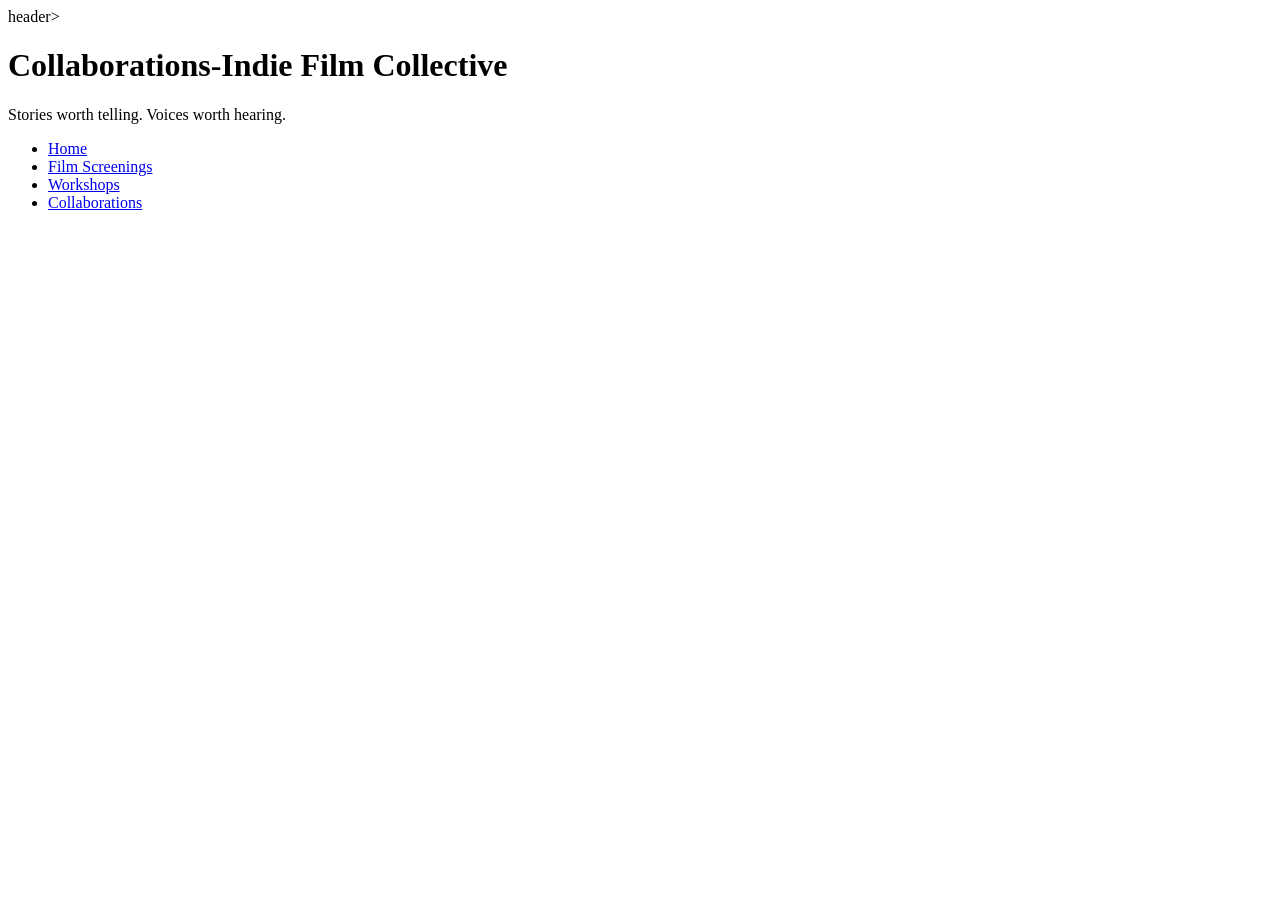
==== collaborations.html @ 84dc1e85 "added new pages/files" ====
<!DOCTYPE html>
<html lang="en">

<head>
    <meta charset="UTF-8">
    <meta name="viewport" content="width=device-width, initial-scale=1.0">
    <title>membership bl bla</title>
</head>

<body>
    header>
    <h1>Collaborations-Indie Film Collective</h1>
    <p>Stories worth telling. Voices worth hearing.</p>
    </header>
    <ul>
        <li><a href="#">Home</a></li>
        <li><a href="screenings.html">Film Screenings</a></li>
        <li><a href="workshops.html">Workshops</a></li>
        <li><a href="collaborations.html">Collaborations</a></li>
    </ul>
</body>

</html>
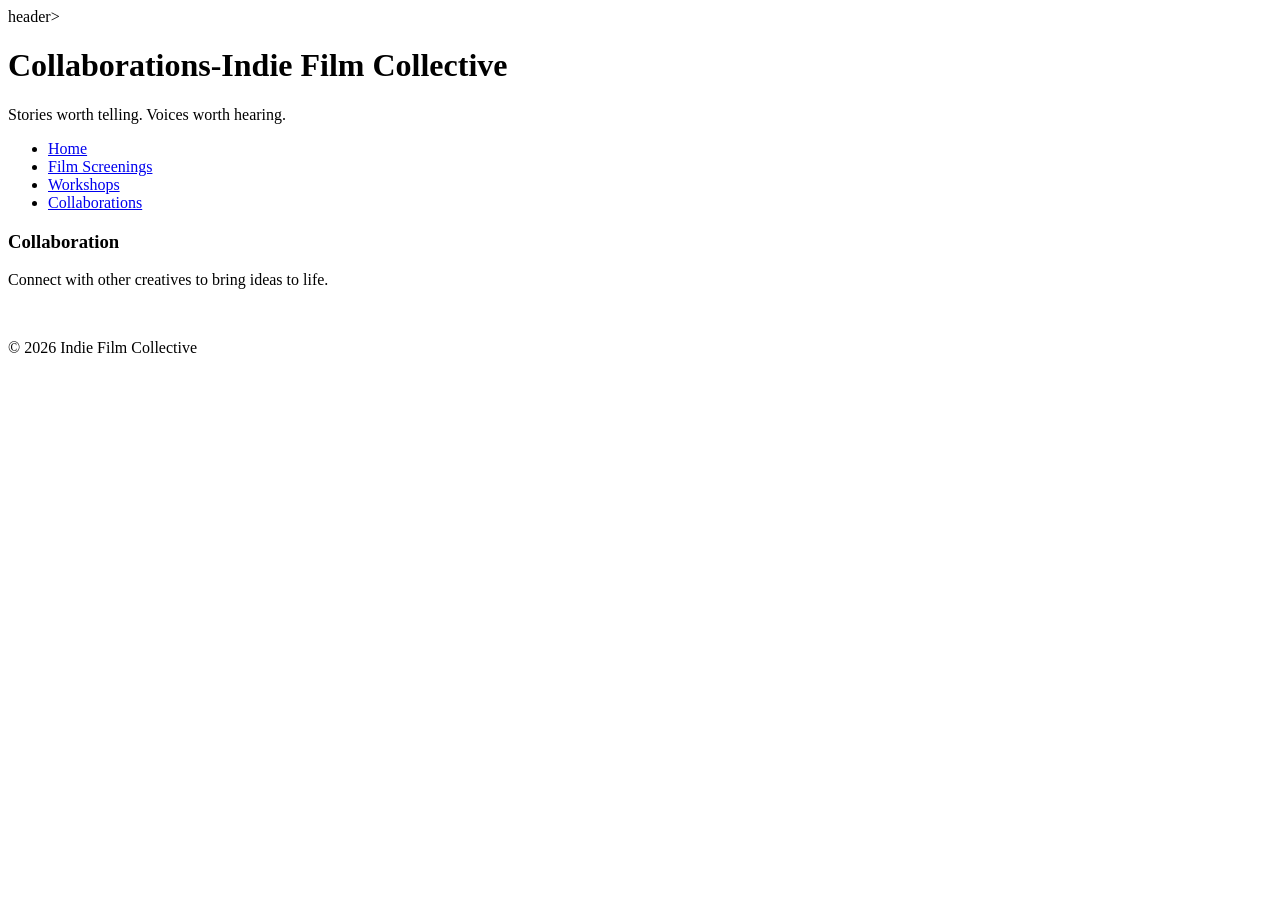
==== commit 8093a041: "added home/index.html and css styles" ====
--- a/collaborations.html
+++ b/collaborations.html
@@ -4,6 +4,7 @@
 <head>
     <meta charset="UTF-8">
     <meta name="viewport" content="width=device-width, initial-scale=1.0">
+    <link rel="stylesheet" href="styles.css">
     <title>membership bl bla</title>
 </head>
 
@@ -12,12 +13,26 @@
     <h1>Collaborations-Indie Film Collective</h1>
     <p>Stories worth telling. Voices worth hearing.</p>
     </header>
-    <ul>
-        <li><a href="#">Home</a></li>
-        <li><a href="screenings.html">Film Screenings</a></li>
-        <li><a href="workshops.html">Workshops</a></li>
-        <li><a href="collaborations.html">Collaborations</a></li>
-    </ul>
+    <nav>
+        <ul>
+            <li><a href="index.html">Home</a></li>
+            <li><a href="screenings.html">Film Screenings</a></li>
+            <li><a href="workshops.html">Workshops</a></li>
+            <li><a href="collaborations.html">Collaborations</a></li>
+        </ul>
+    </nav>
+    <main>
+        <section id="collaborations">
+            <h3>Collaboration</h3>
+            <p>Connect with other creatives to bring ideas to life.</p>
+            <img src="images/collaboration.jpg" width="500" alt="">
+        </section>
+        </div>
+        </section>
+    </main>
+    <footer>
+        <p>&copy; 2026 Indie Film Collective</p>
+    </footer>
 </body>
 
 </html>
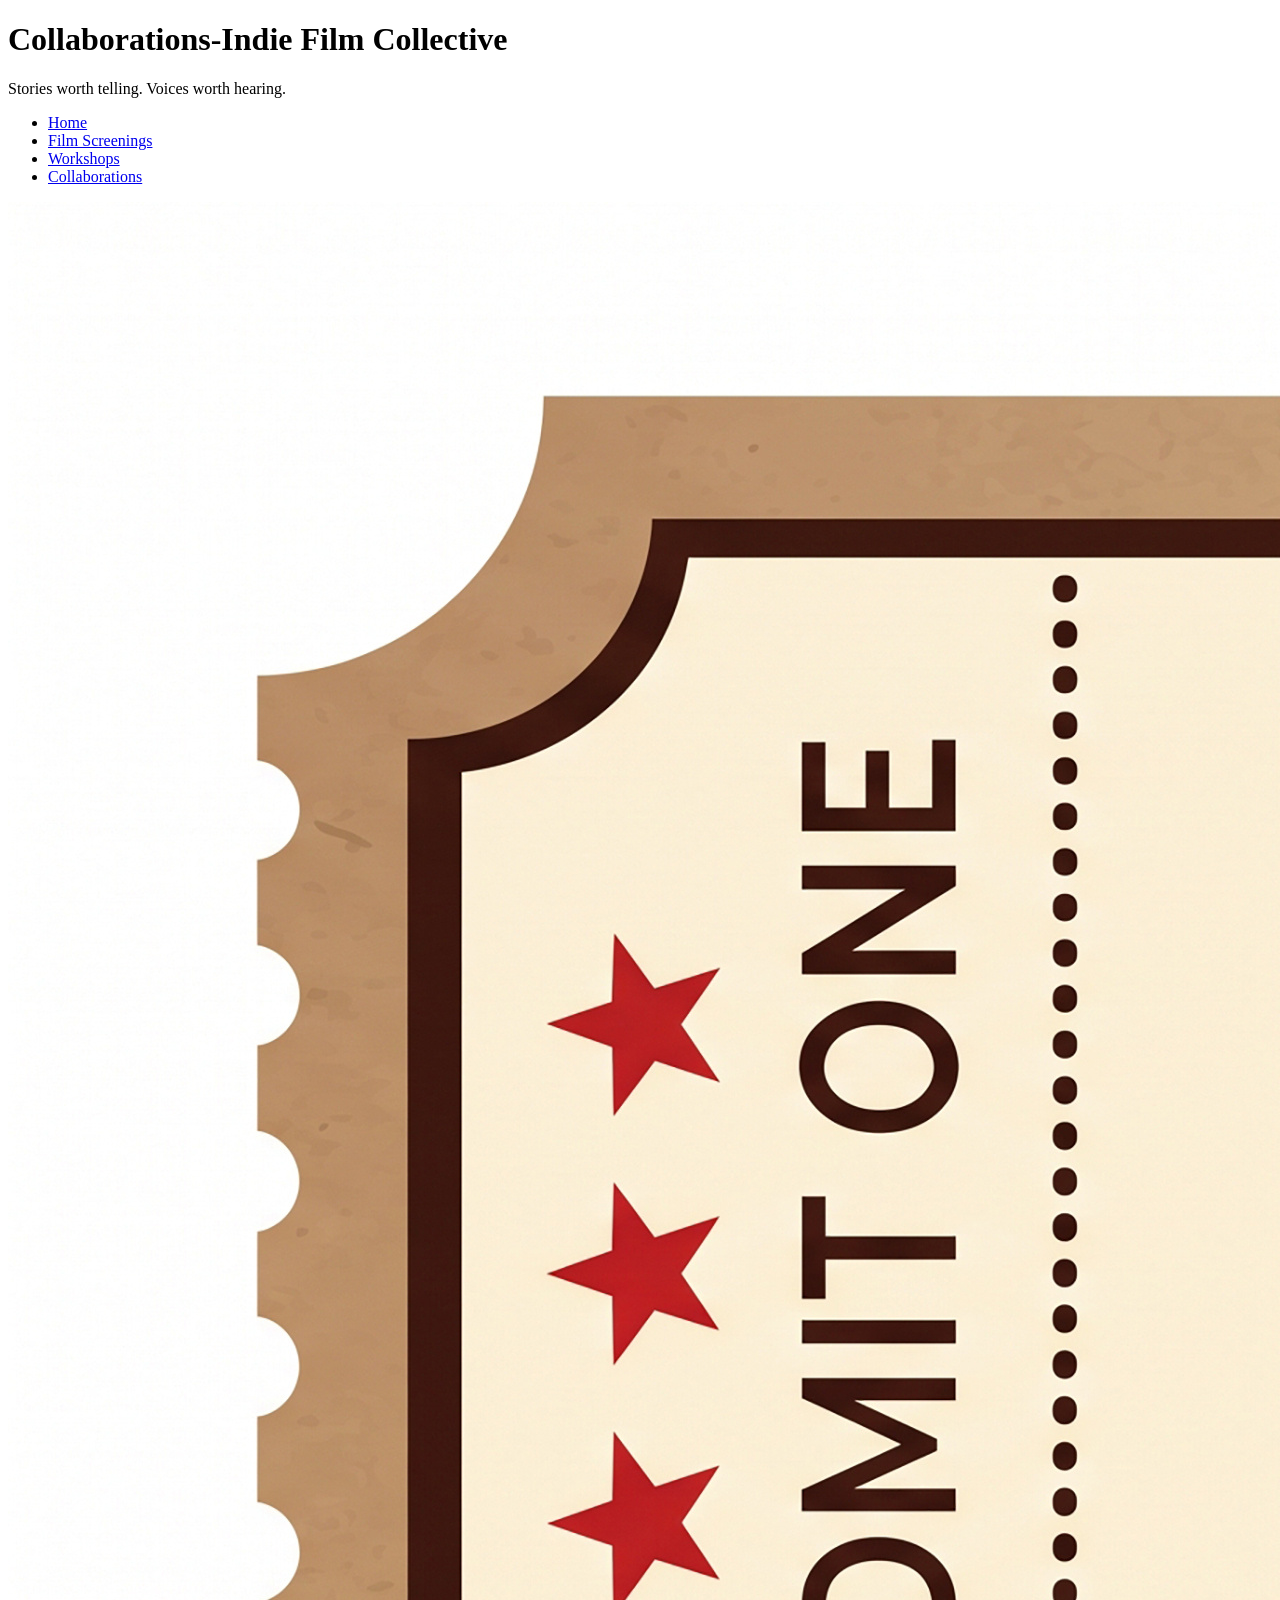
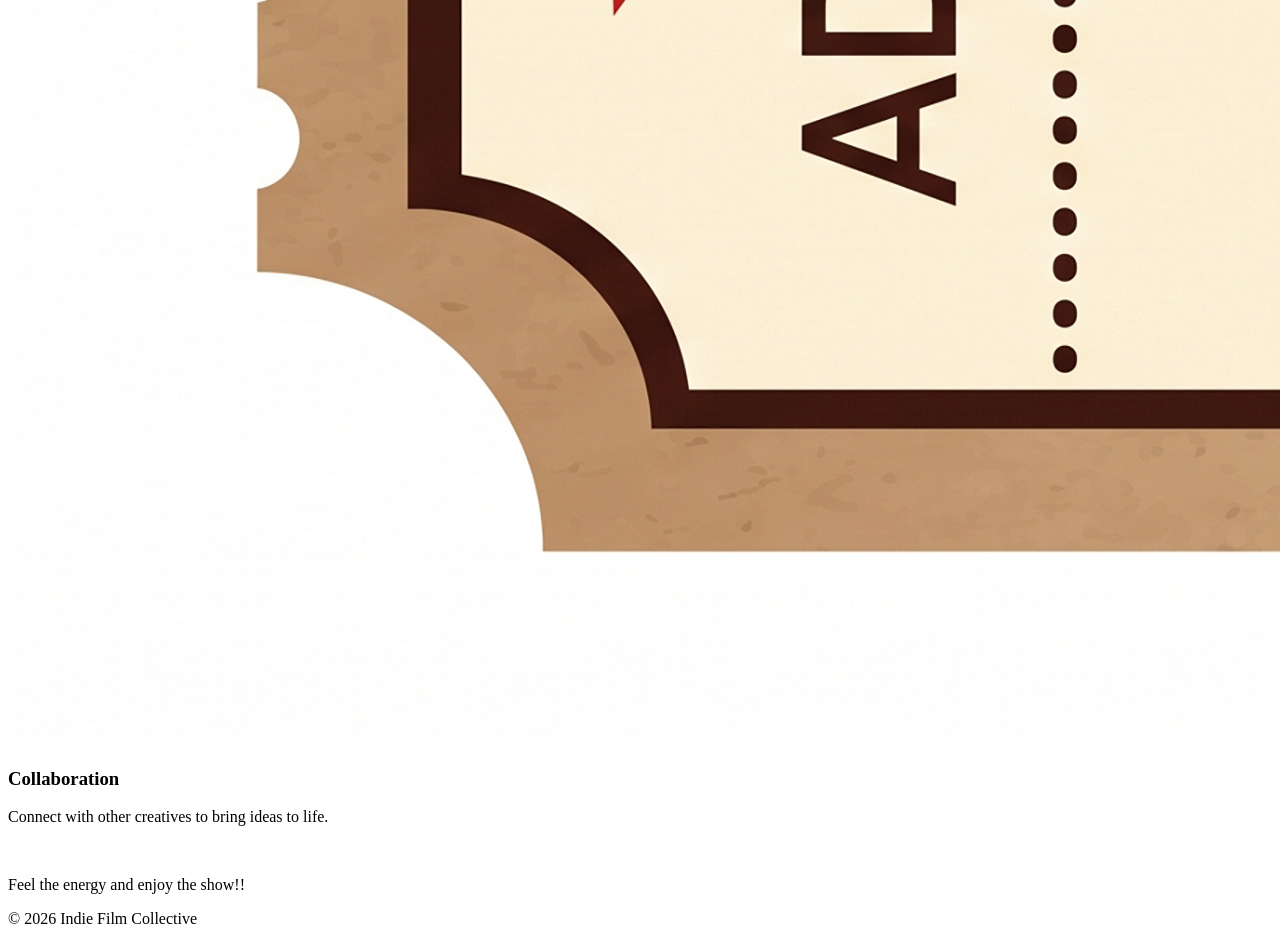
==== commit 9246ee8c: "added photos added photos to screenings, workshops, and collaborations..." ====
--- a/collaborations.html
+++ b/collaborations.html
@@ -5,13 +5,13 @@
     <meta charset="UTF-8">
     <meta name="viewport" content="width=device-width, initial-scale=1.0">
     <link rel="stylesheet" href="styles.css">
-    <title>membership bl bla</title>
+    <title>membership</title>
 </head>
 
 <body>
-    header>
-    <h1>Collaborations-Indie Film Collective</h1>
-    <p>Stories worth telling. Voices worth hearing.</p>
+    <header>
+        <h1>Collaborations-Indie Film Collective</h1>
+        <p>Stories worth telling. Voices worth hearing.</p>
     </header>
     <nav>
         <ul>
@@ -21,18 +21,21 @@
             <li><a href="collaborations.html">Collaborations</a></li>
         </ul>
     </nav>
-    <main>
-        <section id="collaborations">
-            <h3>Collaboration</h3>
-            <p>Connect with other creatives to bring ideas to life.</p>
-            <img src="images/collaboration.jpg" width="500" alt="">
-        </section>
-        </div>
-        </section>
-    </main>
-    <footer>
-        <p>&copy; 2026 Indie Film Collective</p>
-    </footer>
+
+    <img src="images/Film_festival_ticket.jpeg">
+    <alt="Photo of a film festival ticket with a picture of a movie camera on the ticket">
+        <main>
+            <section id="collaborations">
+                <h3>Collaboration</h3>
+                <p>Connect with other creatives to bring ideas to life.</p>
+                <img src="images/collaboration.jpg" width="500" alt="">
+            </section>
+            <p>Feel the energy and enjoy the show!!</p>
+
+        </main>
+        <footer>
+            <p>&copy; 2026 Indie Film Collective</p>
+        </footer>
 </body>
 
 </html>
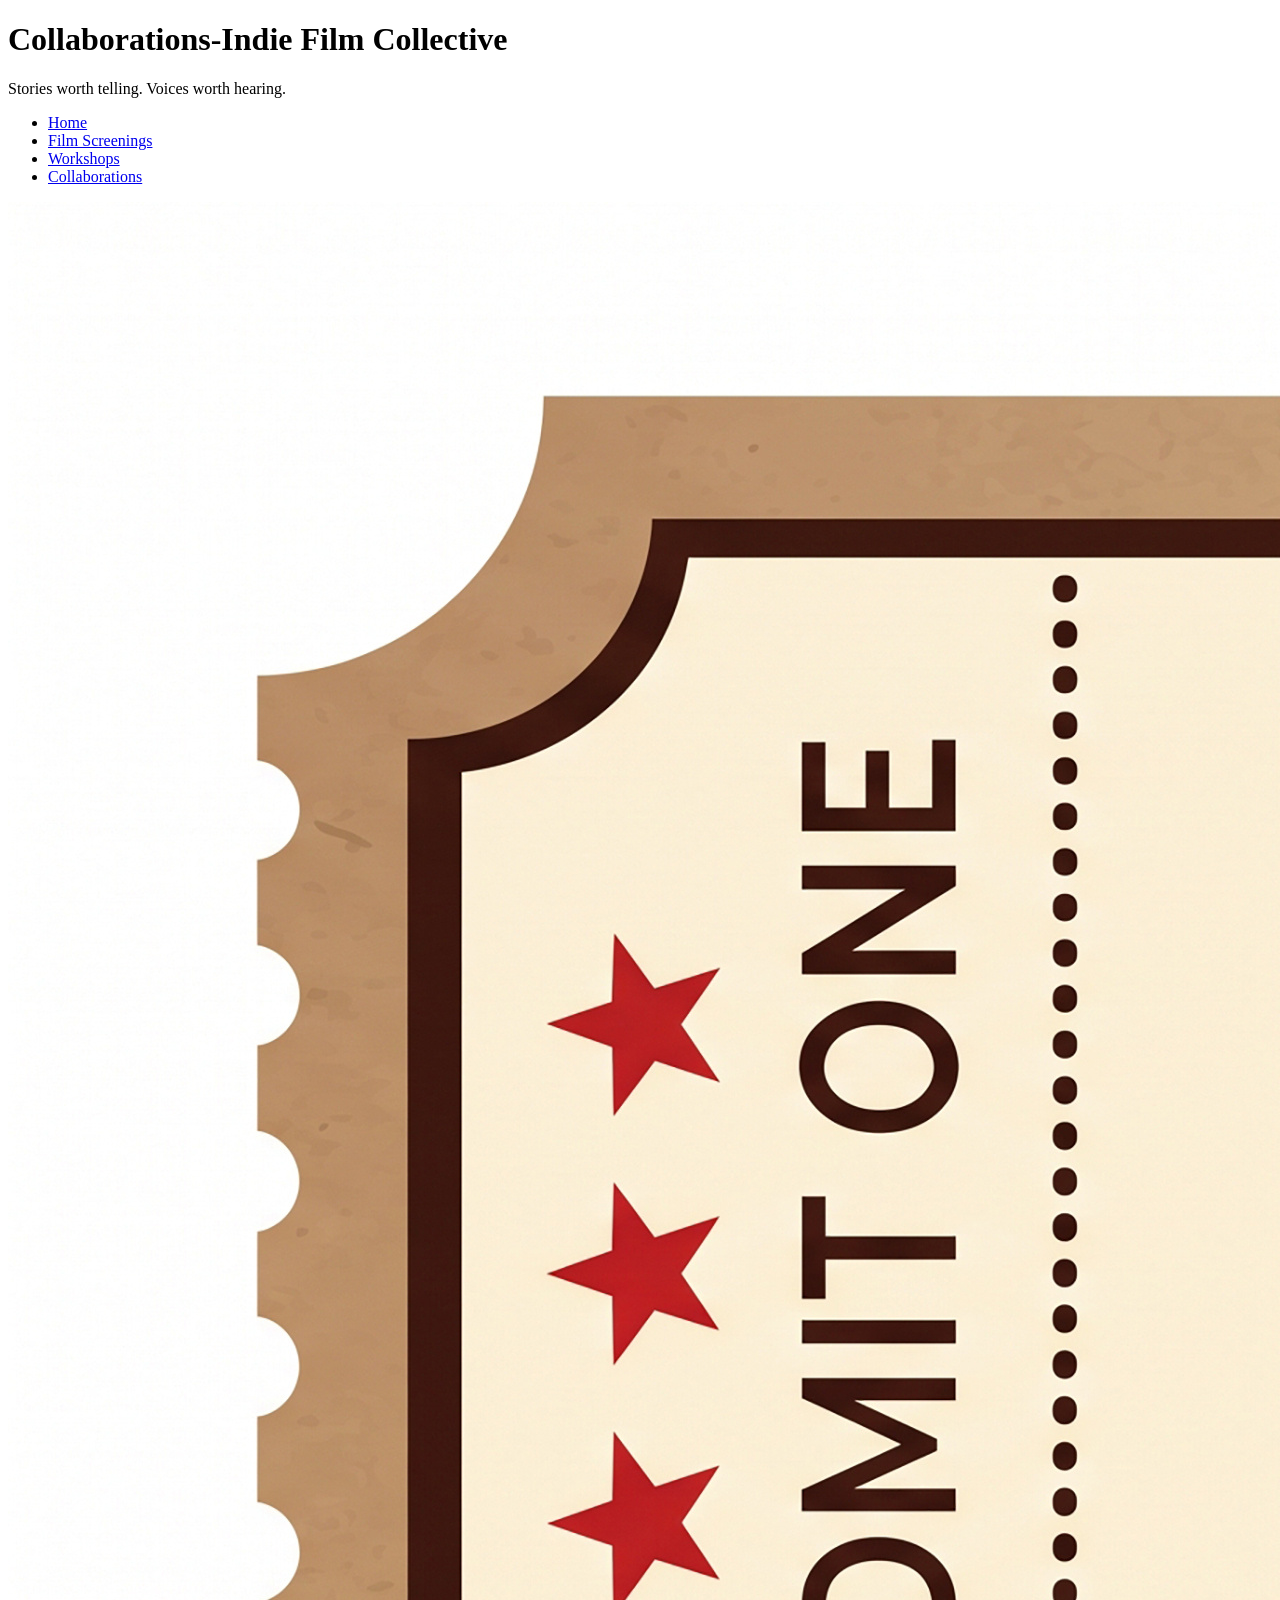
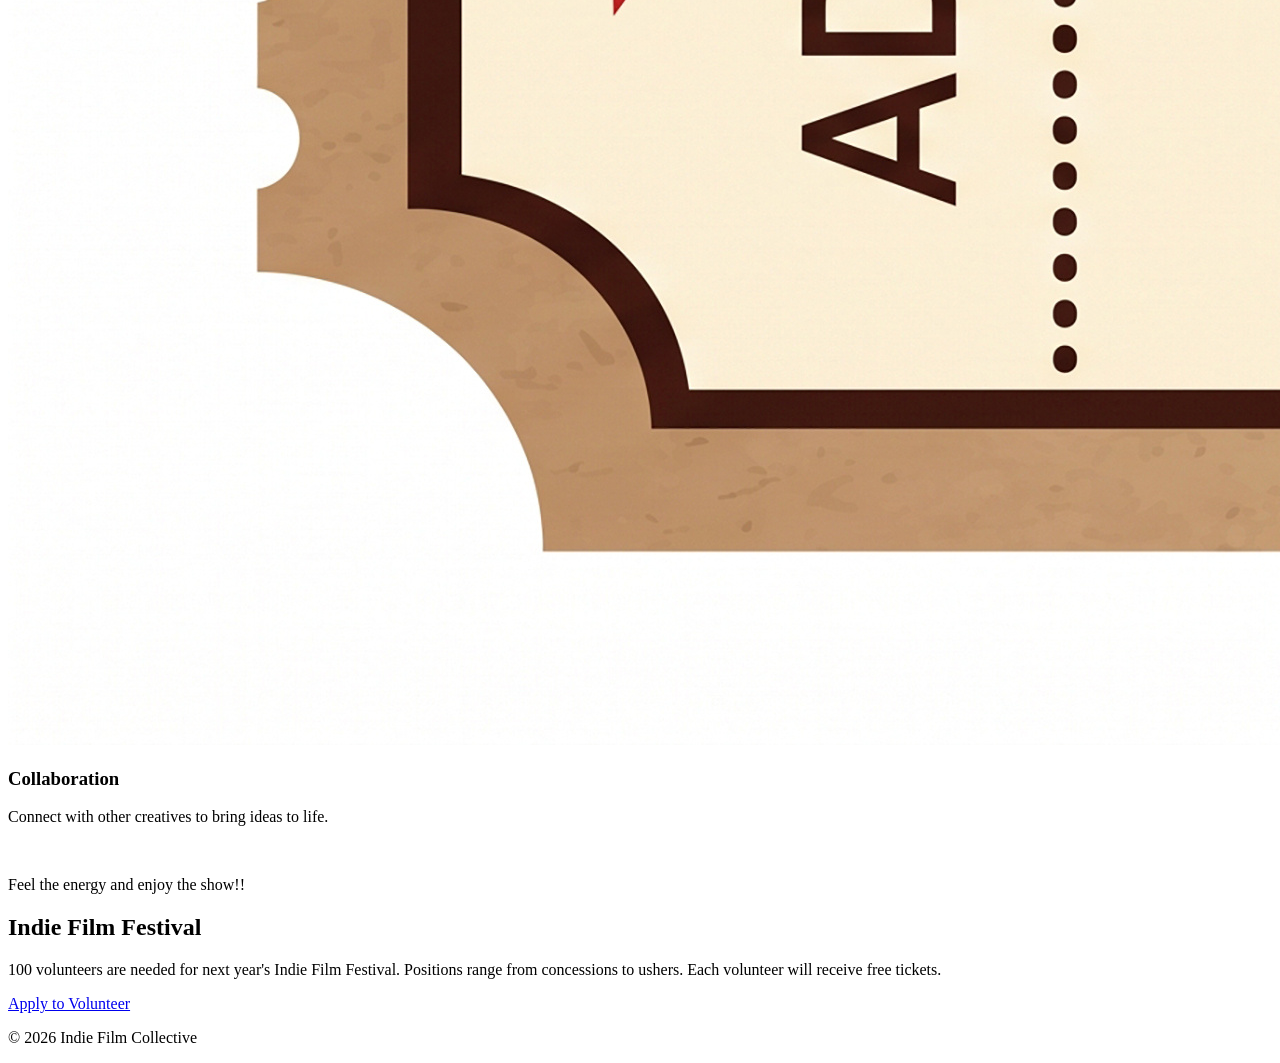
==== commit bdceb16e: "added aside to each page" ====
--- a/collaborations.html
+++ b/collaborations.html
@@ -9,10 +9,12 @@
 </head>
 
 <body>
+
     <header>
         <h1>Collaborations-Indie Film Collective</h1>
         <p>Stories worth telling. Voices worth hearing.</p>
     </header>
+
     <nav>
         <ul>
             <li><a href="index.html">Home</a></li>
@@ -24,6 +26,7 @@
 
     <img src="images/Film_festival_ticket.jpeg">
     <alt="Photo of a film festival ticket with a picture of a movie camera on the ticket">
+
         <main>
             <section id="collaborations">
                 <h3>Collaboration</h3>
@@ -33,9 +36,19 @@
             <p>Feel the energy and enjoy the show!!</p>
 
         </main>
+
+        <aside>
+            <h2>Indie Film Festival</h2>
+            <p>100 volunteers are needed for next year's Indie Film Festival. Positions range from concessions to
+                ushers.
+                Each volunteer will receive free tickets.</p>
+            <a href="#">Apply to Volunteer</a>
+        </aside>
+
         <footer>
             <p>&copy; 2026 Indie Film Collective</p>
         </footer>
+
 </body>
 
 </html>
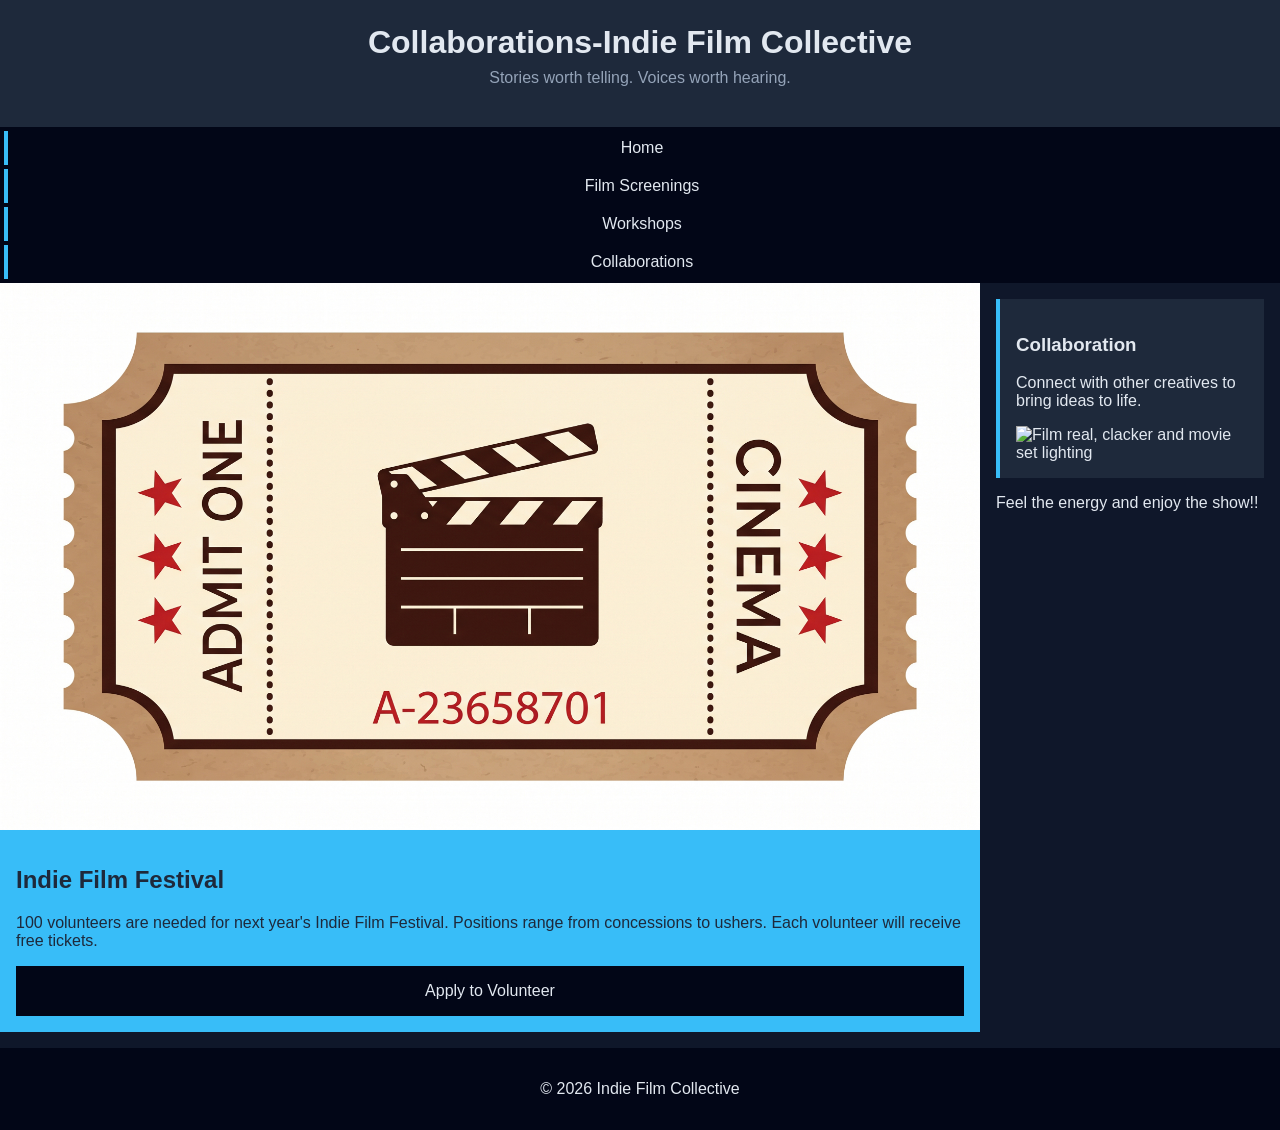
==== commit 02754e16: "CSS style update-as per notes: in css" ====
--- a/collaborations.html
+++ b/collaborations.html
@@ -24,30 +24,30 @@
         </ul>
     </nav>
 
-    <img src="images/Film_festival_ticket.jpeg">
-    <alt="Photo of a film festival ticket with a picture of a movie camera on the ticket">
+    <img src="images/Film_festival_ticket.jpeg"
+        alt="Photo of a film festival ticket with a picture of a movie camera on the ticket">
 
-        <main>
-            <section id="collaborations">
-                <h3>Collaboration</h3>
-                <p>Connect with other creatives to bring ideas to life.</p>
-                <img src="images/collaboration.jpg" width="500" alt="">
-            </section>
-            <p>Feel the energy and enjoy the show!!</p>
+    <main>
+        <section id="collaborations">
+            <h3>Collaboration</h3>
+            <p>Connect with other creatives to bring ideas to life.</p>
+            <img src="images/collaboration.jpg" width="500" alt="Film real, clacker and movie set lighting">
+        </section>
+        <p>Feel the energy and enjoy the show!!</p>
 
-        </main>
+    </main>
 
-        <aside>
-            <h2>Indie Film Festival</h2>
-            <p>100 volunteers are needed for next year's Indie Film Festival. Positions range from concessions to
-                ushers.
-                Each volunteer will receive free tickets.</p>
-            <a href="#">Apply to Volunteer</a>
-        </aside>
+    <aside>
+        <h2>Indie Film Festival</h2>
+        <p>100 volunteers are needed for next year's Indie Film Festival. Positions range from concessions to
+            ushers.
+            Each volunteer will receive free tickets.</p>
+        <a href="#">Apply to Volunteer</a>
+    </aside>
 
-        <footer>
-            <p>&copy; 2026 Indie Film Collective</p>
-        </footer>
+    <footer>
+        <p>&copy; 2026 Indie Film Collective</p>
+    </footer>
 
 </body>
 
--- a/styles.css
+++ b/styles.css
@@ -0,0 +1,128 @@
+/* CSS by Christina Carrasquilla, iteration by  Charles Mavaro*/
+
+/* ===== Color Palette ===== 
+
+    backgound: #0f172a;
+    nav-footer: #020617;
+    card: #1e293b;
+    text-main: #e2e8f0;
+    text-muted: #94a3b8;
+    accent: #38bdf8;
+}
+*/
+
+/* ===== GLOBAL (Base) Styles ===== */
+body {
+    font-family: Helvetica, Arial, sans-serif;
+    margin: 0;
+    background-color: #0f172a;
+    color: #e2e8f0;
+    min-width: 500px;
+    display: grid;
+    grid-template-columns: 1fr 300px;
+}
+
+header {
+    background-color: #1e293b;
+    text-align: center;
+    padding: 1.5rem;
+    grid-column: 1/-1;
+}
+
+header h1 {
+    margin: 0;
+}
+
+header p {
+    margin-top: 0.5rem;
+    color: #94a3b8;
+}
+
+nav {
+    background-color: #020617;
+    grid-column: 1/-1;
+    flex: spaced around
+}
+
+nav ul {
+    list-style: none;
+    margin: 0;
+    padding: 0;
+}
+
+nav a {
+    color: #e2e8f0;
+    text-decoration: none;
+    padding: 0.5rem;
+    display: block;
+    border-left: 4px solid #38bdf8;
+    margin: .25rem;
+}
+
+nav a:hover {
+    background-color: #334155;
+}
+
+main {
+    padding: 1rem;
+}
+
+img {
+    width: 100%;
+}
+
+#screenings,
+#workshops,
+#collaborations {
+    background-color: #1e293b;
+    padding: 1rem;
+    padding: 1rem;
+    border-left: 4px solid #38bdf8;
+}
+
+aside {
+    background-color: #38bdf8;
+    color: #1e293b;
+    padding: 1rem;
+    padding: 1rem;
+}
+
+a {
+    display: block;
+    background-color: #020617;
+    color: #e2e8f0;
+    padding: 1rem 2rem;
+    text-decoration: none;
+    text-align: center;
+}
+
+a:hover {
+    color: #020617;
+    background-color: #e2e8f0;
+}
+
+@media screen and (min-width: 800px) {
+    .card-row {
+        display: flex;
+    }
+
+    .card-row section {
+        width: 30%
+    }
+}
+
+footer {
+    background-color: #020617;
+    text-align: center;
+    padding: 1rem;
+    margin-top: 1rem;
+    grid-column: 1/-1;
+}
+
+/* ===== Media Query (Medium) ===== */
+
+/* change the body's grid template to 1fr 300px */
+/* target the header, nav, and footer and style their grid-column to 1/-1 */
+/* target the nav and display it flex, spaceed around */
+/* target the .card-row to display flex */
+/* target the sections in .card-row witha width for 30% */
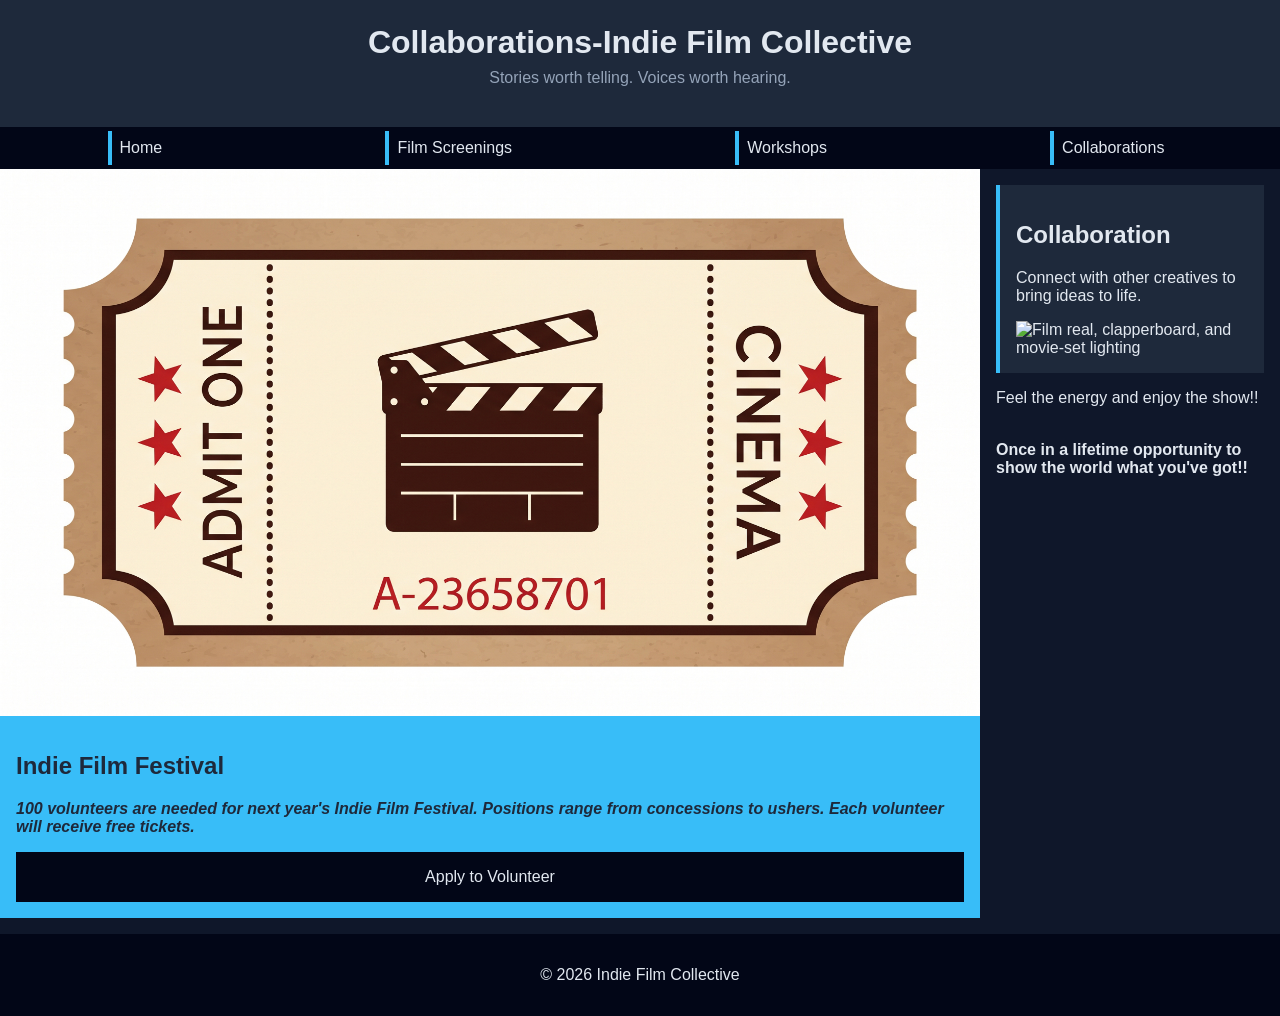
==== commit 0b0fb0d0: "added some changes and upgrades to css and other files" ====
--- a/collaborations.html
+++ b/collaborations.html
@@ -5,7 +5,7 @@
     <meta charset="UTF-8">
     <meta name="viewport" content="width=device-width, initial-scale=1.0">
     <link rel="stylesheet" href="styles.css">
-    <title>membership</title>
+    <title>Membership- Indie Film Collective</title>
 </head>
 
 <body>
@@ -29,20 +29,24 @@
 
     <main>
         <section id="collaborations">
-            <h3>Collaboration</h3>
+            <h2>Collaboration</h2>
             <p>Connect with other creatives to bring ideas to life.</p>
-            <img src="images/collaboration.jpg" width="500" alt="Film real, clacker and movie set lighting">
+            <img src="images/collaboration.jpg" width="500" alt="Film real, clapperboard, and movie-set lighting">
         </section>
         <p>Feel the energy and enjoy the show!!</p>
+        <p> <br><b>Once in a lifetime opportunity to show the world what you've
+                got!!</b></br> </p>
+
+        </p>
 
     </main>
 
     <aside>
         <h2>Indie Film Festival</h2>
-        <p>100 volunteers are needed for next year's Indie Film Festival. Positions range from concessions to
-            ushers.
-            Each volunteer will receive free tickets.</p>
-        <a href="#">Apply to Volunteer</a>
+        <p><b><i>100 volunteers are needed for next year's Indie Film Festival. Positions range from concessions to
+                    ushers.
+                    Each volunteer will receive free tickets.</i></b></p>
+        <a href="volunteer.html">Apply to Volunteer</a>
     </aside>
 
     <footer>
--- a/styles.css
+++ b/styles.css
@@ -17,9 +17,50 @@
     margin: 0;
     background-color: #0f172a;
     color: #e2e8f0;
-    min-width: 500px;
-    display: grid;
-    grid-template-columns: 1fr 300px;
+
+}
+
+nav ul {
+    display: flex;
+    flex-wrap: wrap;
+    justify-content: space-around;
+    list-style: none;
+    margin: 0;
+    padding: 0;
+}
+
+form {
+    max-width: 100%;
+}
+
+@media screen and (min-width: 800px) {
+    body {
+        display: grid;
+        grid-template-columns: 1fr 300px;
+    }
+}
+
+header,
+nav,
+footer {
+    grid-column: 1 / -1;
+}
+
+.card-row {
+    flex-direction: row;
+}
+
+.card-row section {
+    box-sizing: border-box;
+    background-color: white;
+    width: 30%;
+    padding: 1rem;
+    border: 1px solid #e5e5e5;
+}
+
+form {
+    max-width: 40rem;
+    margin-inline: auto;
 }
 
 header {
@@ -41,14 +82,10 @@
 nav {
     background-color: #020617;
     grid-column: 1/-1;
-    flex: spaced around
+
 }
 
-nav ul {
-    list-style: none;
-    margin: 0;
-    padding: 0;
-}
+
 
 nav a {
     color: #e2e8f0;
@@ -101,15 +138,6 @@
     background-color: #e2e8f0;
 }
 
-@media screen and (min-width: 800px) {
-    .card-row {
-        display: flex;
-    }
-
-    .card-row section {
-        width: 30%
-    }
-}
 
 footer {
     background-color: #020617;
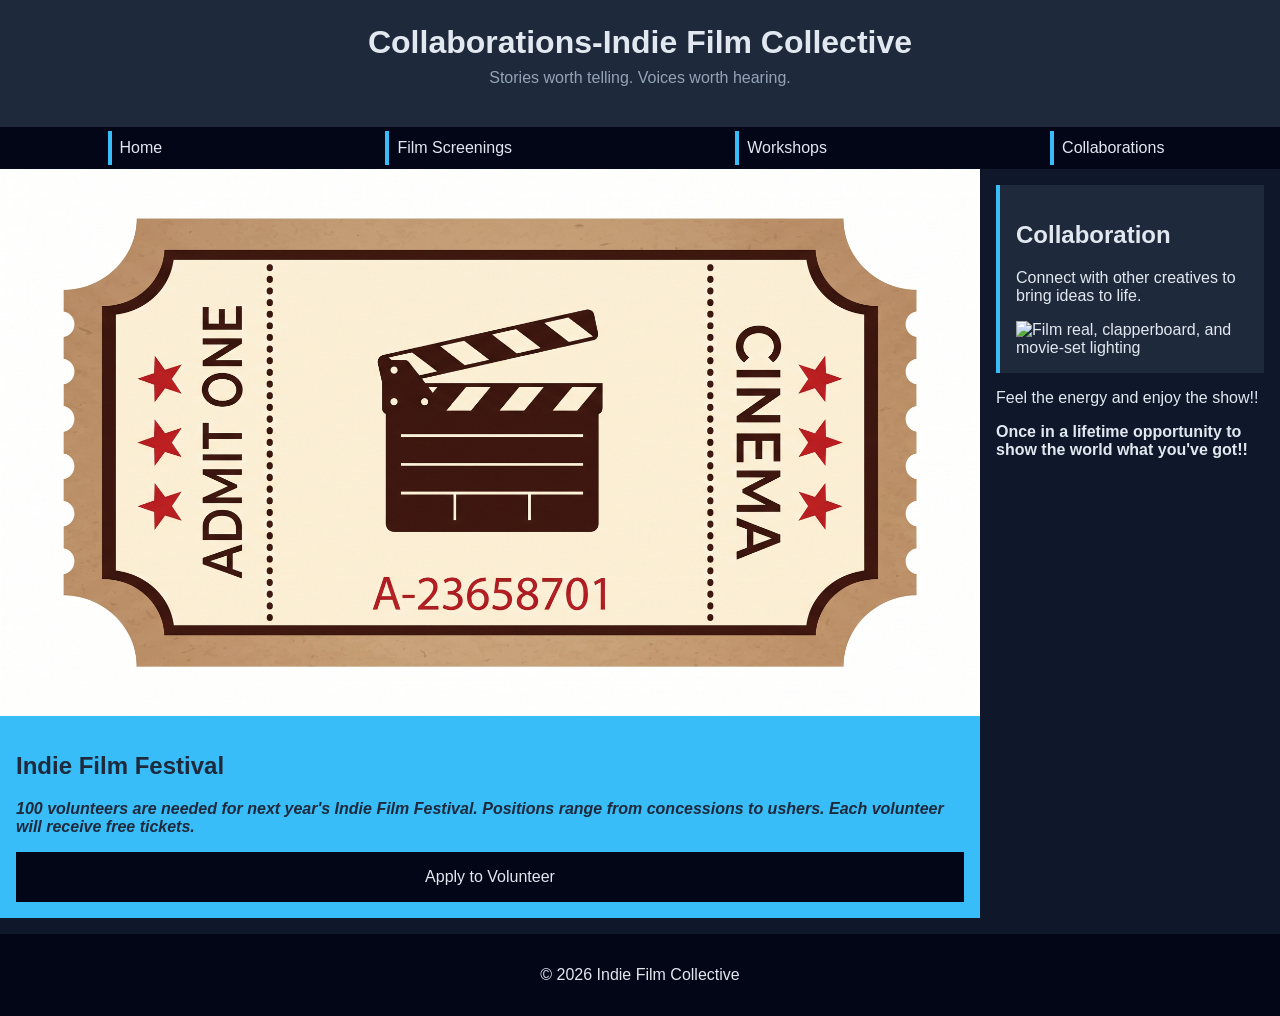
==== commit 822577a6: "added a few fixes with indenting  and a <p> or 2" ====
--- a/collaborations.html
+++ b/collaborations.html
@@ -9,12 +9,10 @@
 </head>
 
 <body>
-
     <header>
         <h1>Collaborations-Indie Film Collective</h1>
         <p>Stories worth telling. Voices worth hearing.</p>
     </header>
-
     <nav>
         <ul>
             <li><a href="index.html">Home</a></li>
@@ -23,7 +21,6 @@
             <li><a href="collaborations.html">Collaborations</a></li>
         </ul>
     </nav>
-
     <img src="images/Film_festival_ticket.jpeg"
         alt="Photo of a film festival ticket with a picture of a movie camera on the ticket">
 
@@ -34,11 +31,8 @@
             <img src="images/collaboration.jpg" width="500" alt="Film real, clapperboard, and movie-set lighting">
         </section>
         <p>Feel the energy and enjoy the show!!</p>
-        <p> <br><b>Once in a lifetime opportunity to show the world what you've
-                got!!</b></br> </p>
-
-        </p>
-
+        <p> <b>Once in a lifetime opportunity to show the world what you've
+                got!!</b> </p>
     </main>
 
     <aside>
@@ -52,7 +46,6 @@
     <footer>
         <p>&copy; 2026 Indie Film Collective</p>
     </footer>
-
 </body>
 
 </html>
--- a/styles.css
+++ b/styles.css
@@ -2,7 +2,7 @@
 
 /* ===== Color Palette ===== 
 
-    backgound: #0f172a;
+    background: #0f172a;
     nav-footer: #020617;
     card: #1e293b;
     text-main: #e2e8f0;
@@ -82,10 +82,7 @@
 nav {
     background-color: #020617;
     grid-column: 1/-1;
-
 }
-
-
 
 nav a {
     color: #e2e8f0;
@@ -108,6 +105,7 @@
     width: 100%;
 }
 
+#volunteer,
 #screenings,
 #workshops,
 #collaborations {
@@ -145,12 +143,4 @@
     padding: 1rem;
     margin-top: 1rem;
     grid-column: 1/-1;
-}
-
-/* ===== Media Query (Medium) ===== */
-
-/* change the body's grid template to 1fr 300px */
-/* target the header, nav, and footer and style their grid-column to 1/-1 */
-/* target the nav and display it flex, spaceed around */
-/* target the .card-row to display flex */
-/* target the sections in .card-row witha width for 30% */+}
